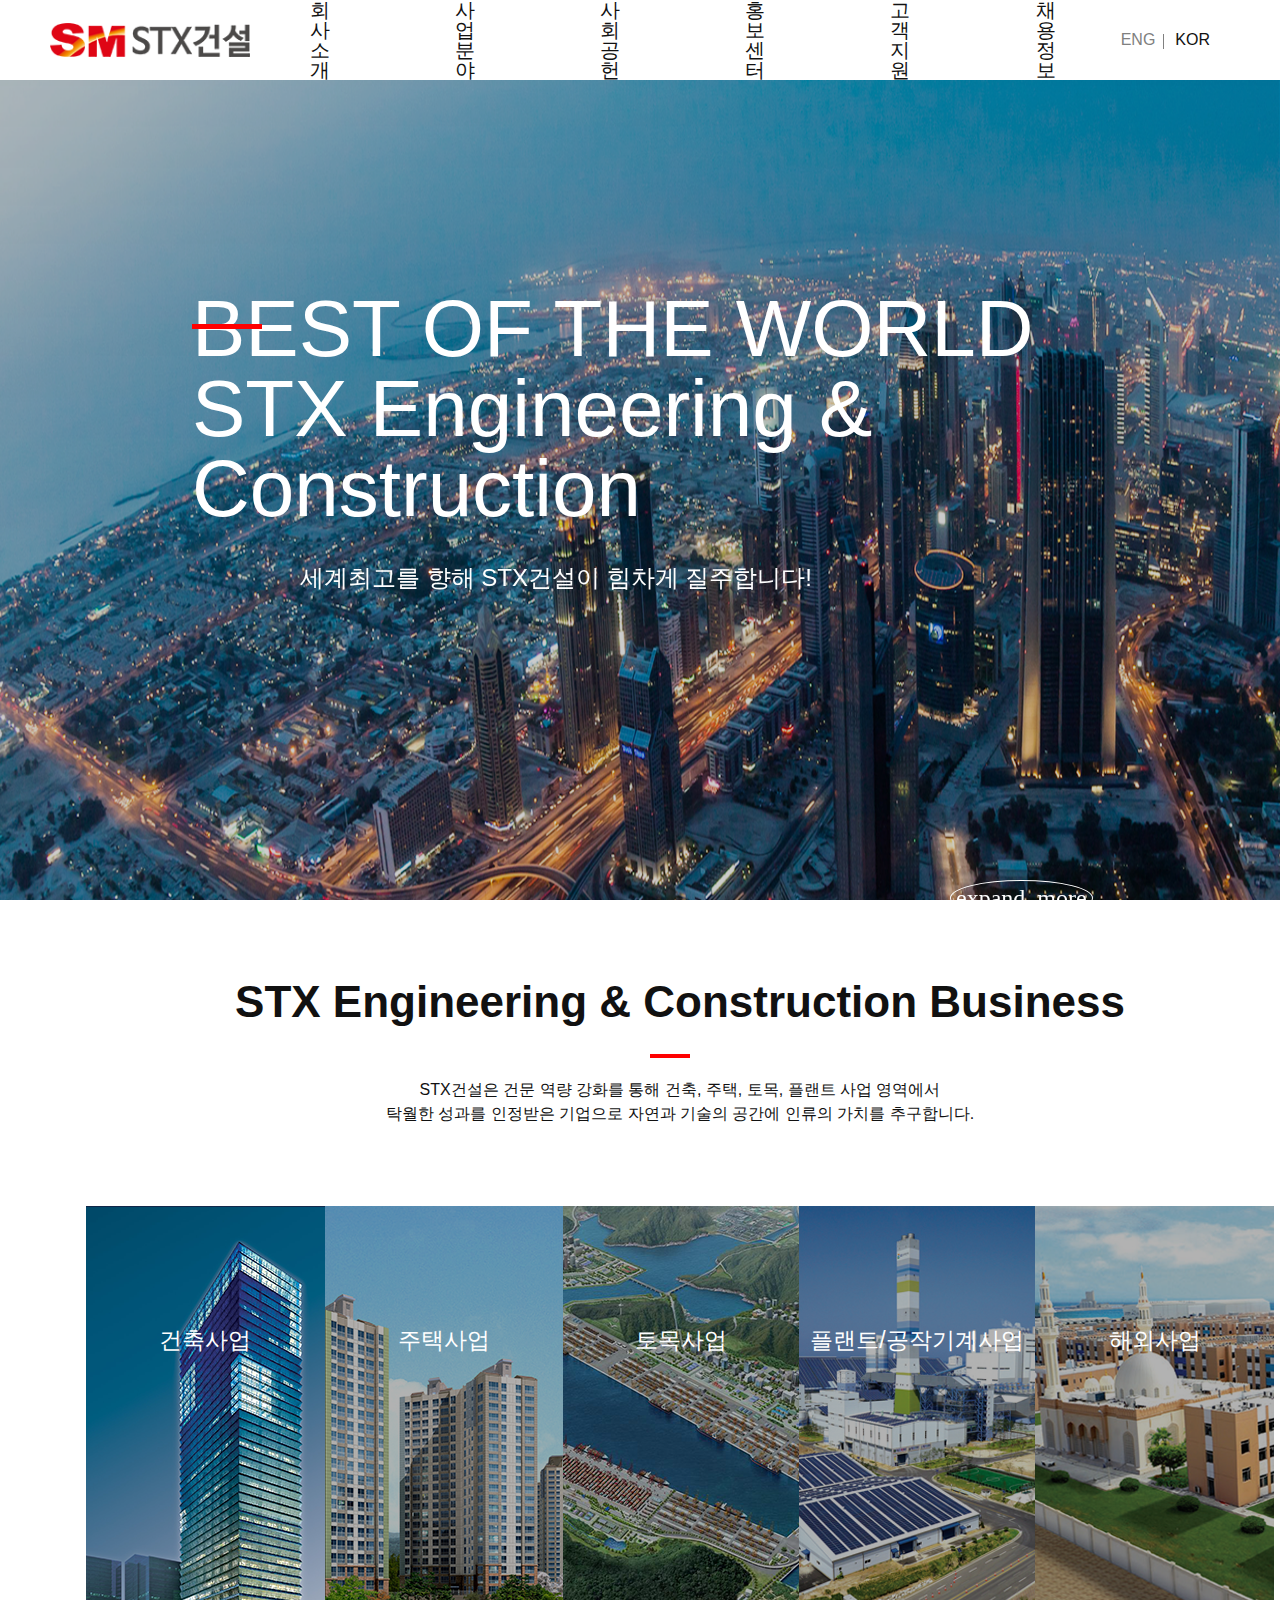
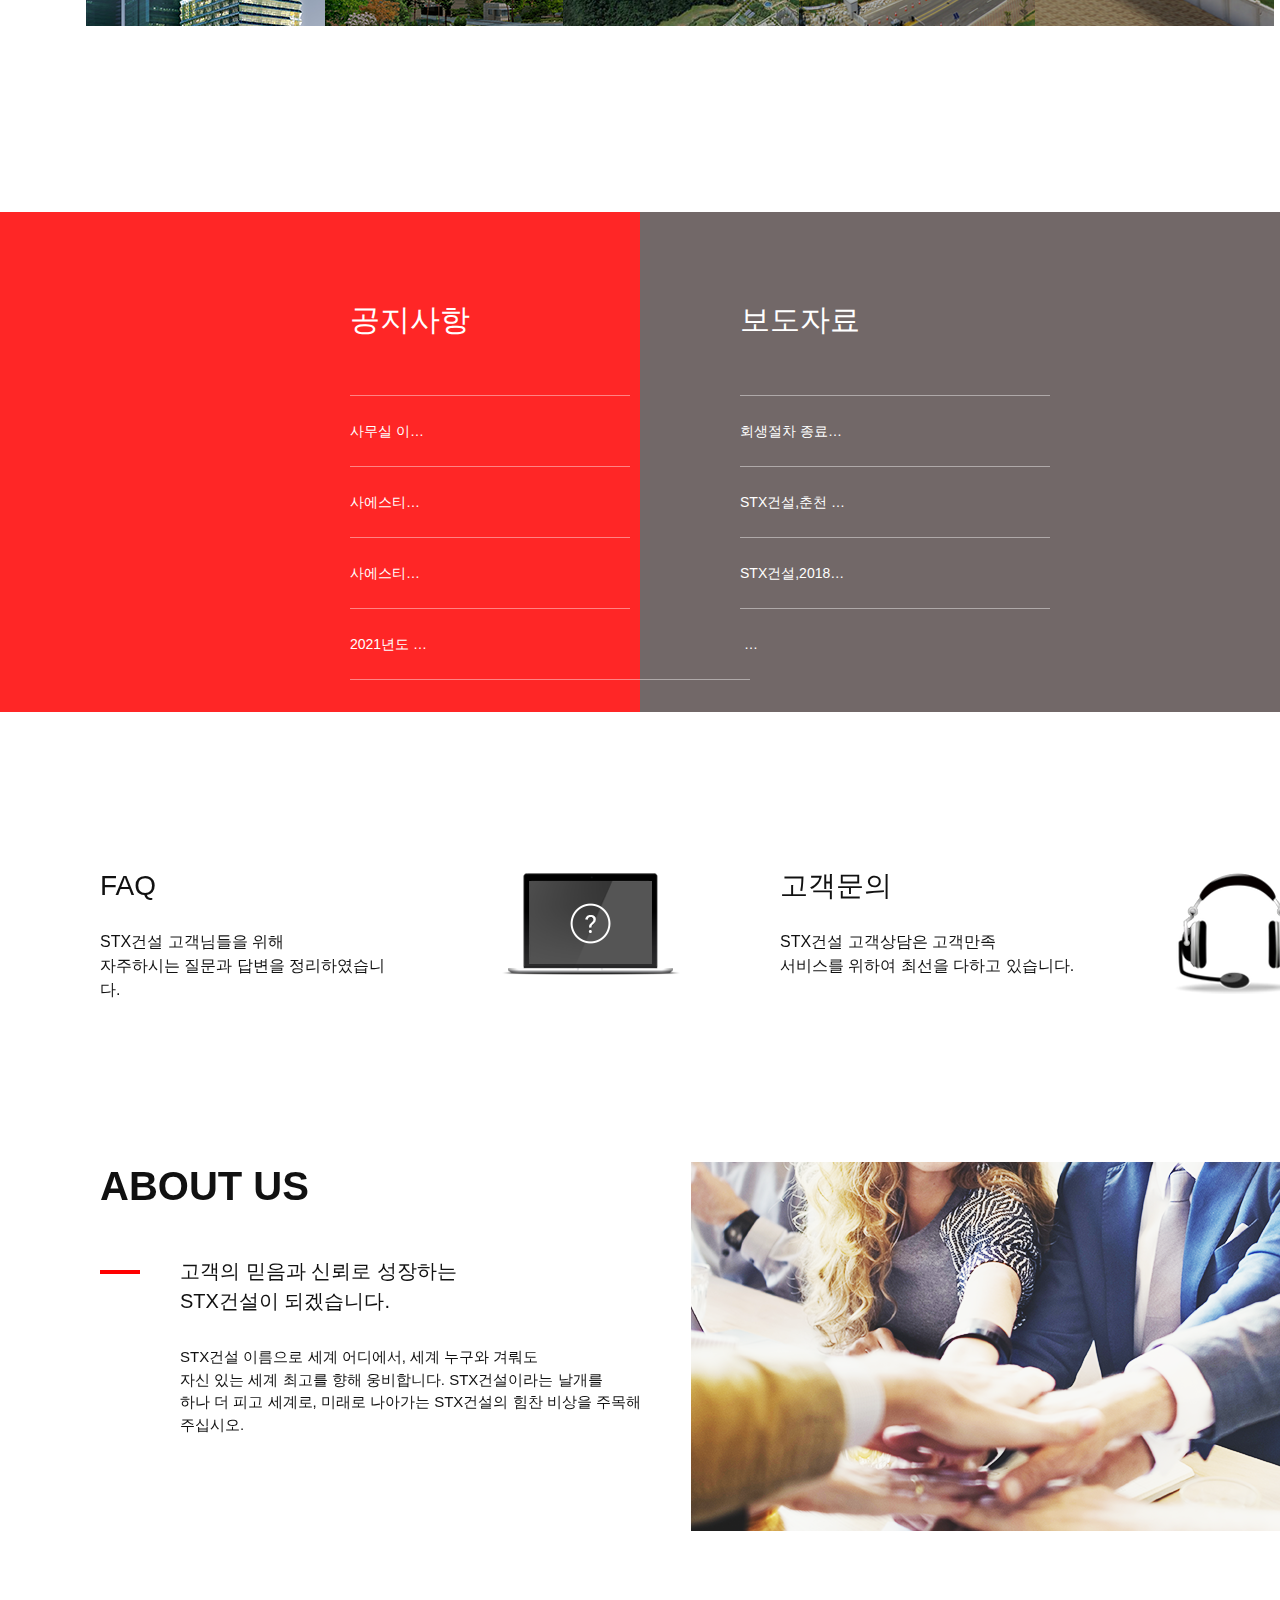
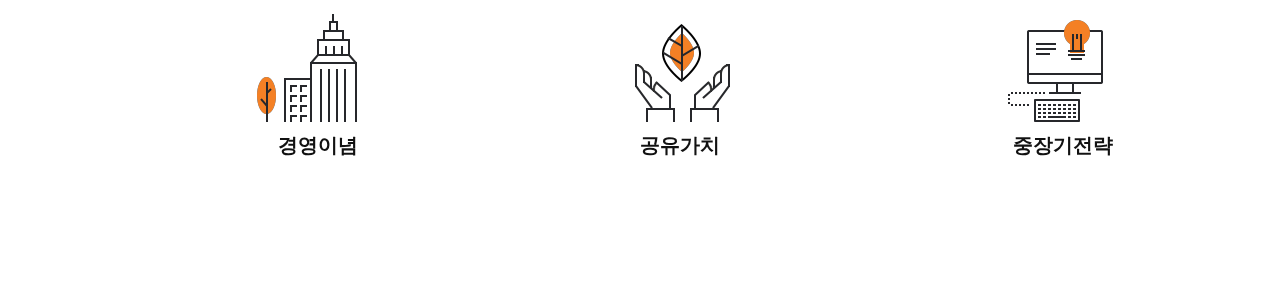
==== index.html @ 044236b1 "index" ====
<!DOCTYPE html>
<html lang="en">
  <head>
    <meta charset="UTF-8" />
    <meta http-equiv="X-UA-Compatible" content="IE=edge" />
    <meta name="viewport" content="width=device-width, initial-scale=1.0" />
    <meta property="og:type" content="website" />
    <meta property="og:url" content="https://smstx-yeiwon.netlify.app/" />
    <meta property="og:title" content="SM STX건설" />
    <meta property="og:site_name" content="SM STX건설" />
    <meta
      property="og:description"
      content="세계최고를 향해 STX건설이 힘차게 질주합니다!"
    />

    <title>STX건설</title>
    <meta http-equiv="refresh" content="0; url=html" />
  </head>
  <body></body>
</html>
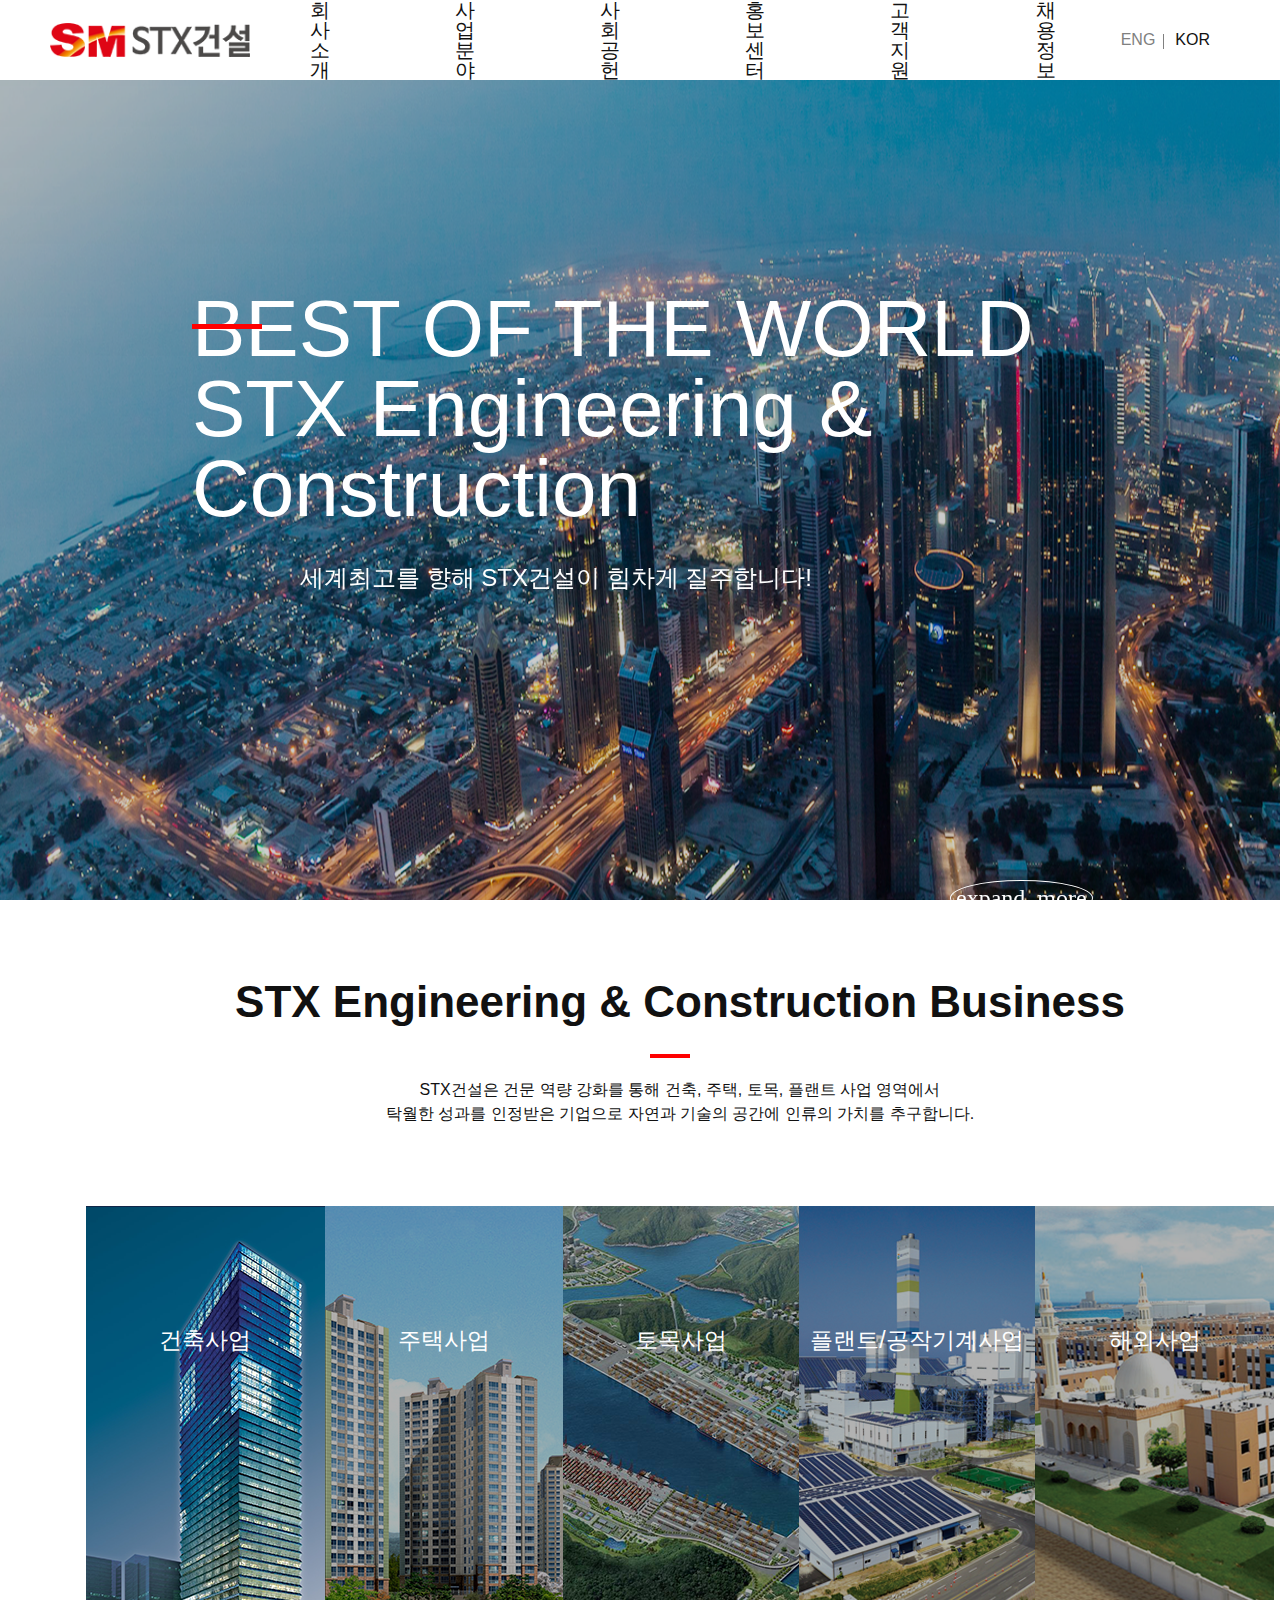
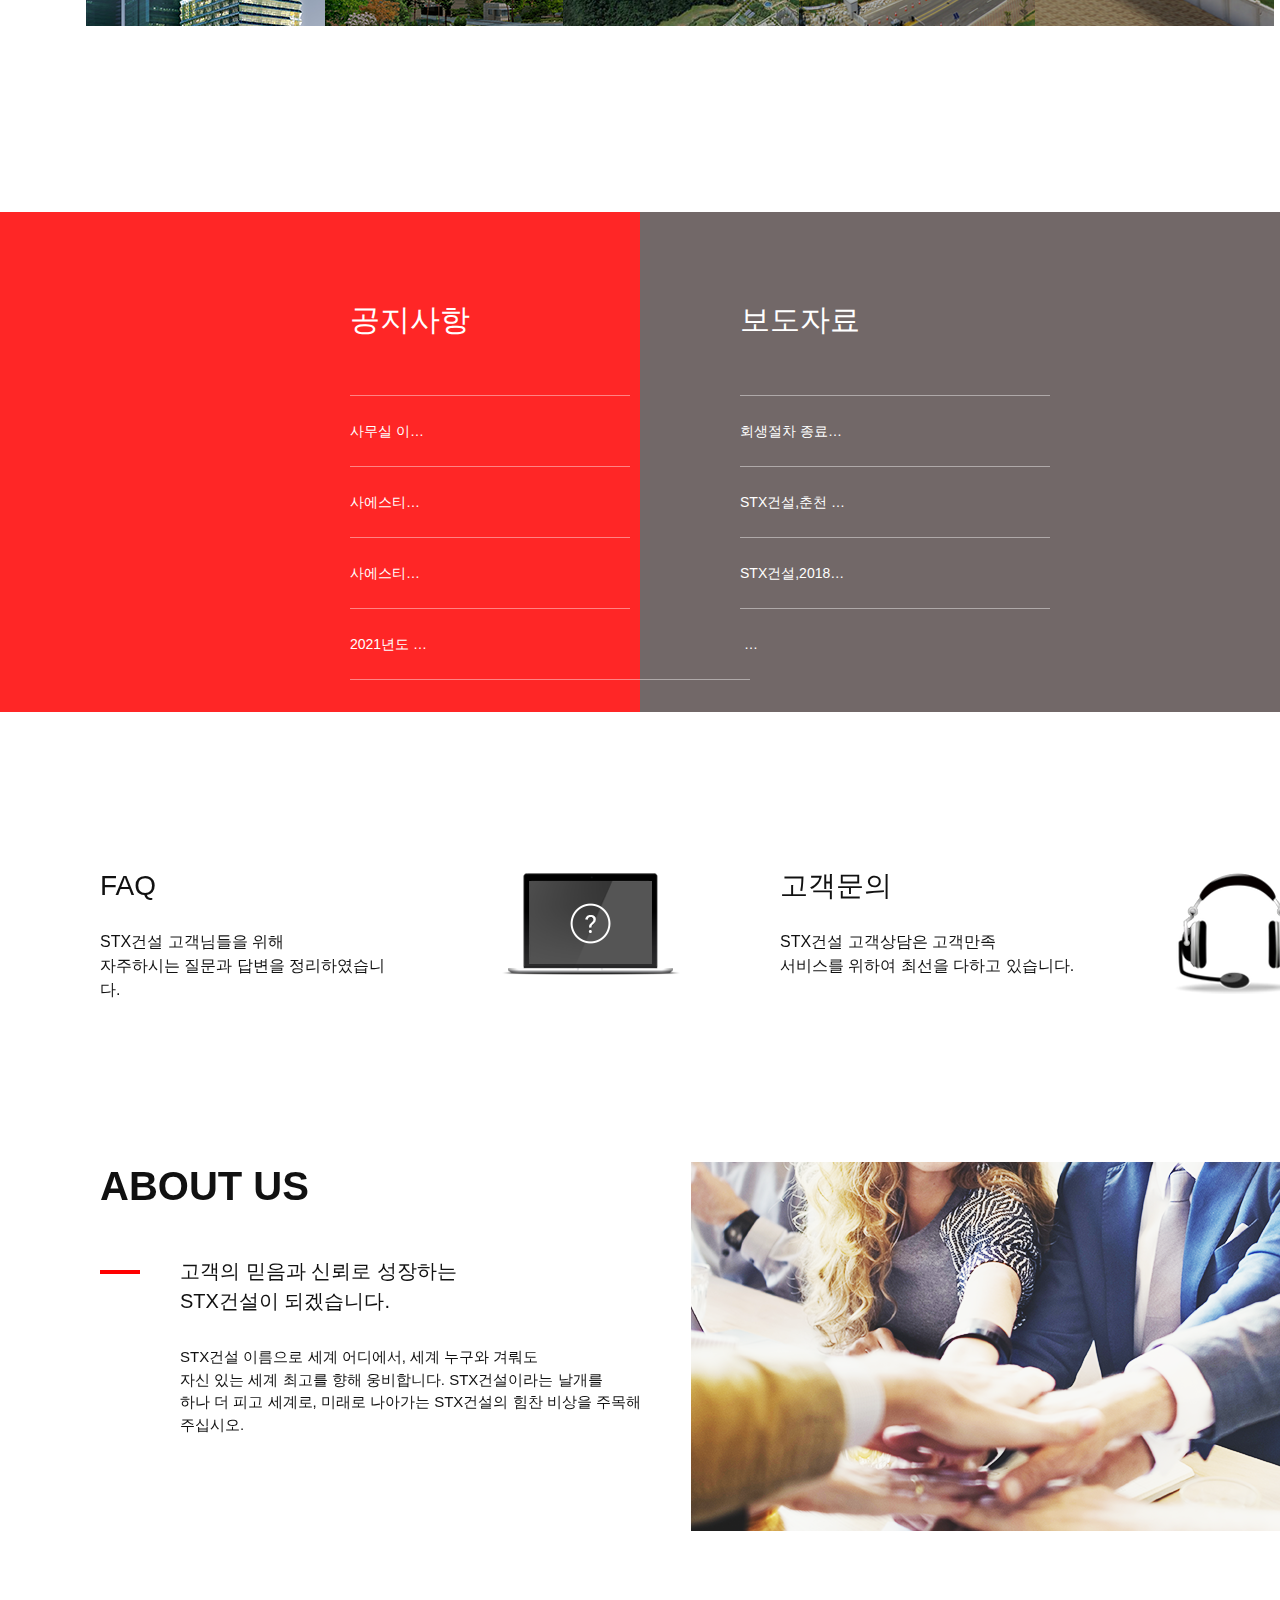
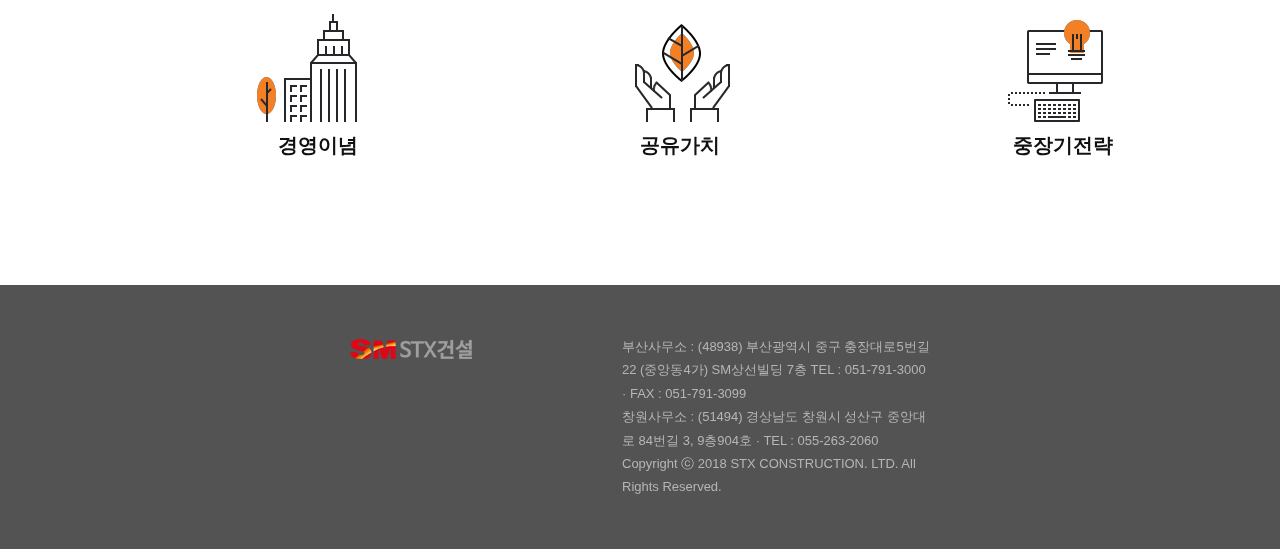
==== commit 786a2ec5: "pavi" ====
--- a/index.html
+++ b/index.html
@@ -8,12 +8,18 @@
     <meta property="og:url" content="https://smstx-yeiwon.netlify.app/" />
     <meta property="og:title" content="SM STX건설" />
     <meta property="og:site_name" content="SM STX건설" />
+
     <meta
       property="og:description"
       content="세계최고를 향해 STX건설이 힘차게 질주합니다!"
     />
-
+    <meta property="og:image" content="../SMSTX/images/layout/thumbnail.png" />
     <title>STX건설</title>
+    <link
+      rel="shortcut icon"
+      href="../SMSTX/images/layout/pavi.png"
+      type="image/x-icon"
+    />
     <meta http-equiv="refresh" content="0; url=html" />
   </head>
   <body></body>
